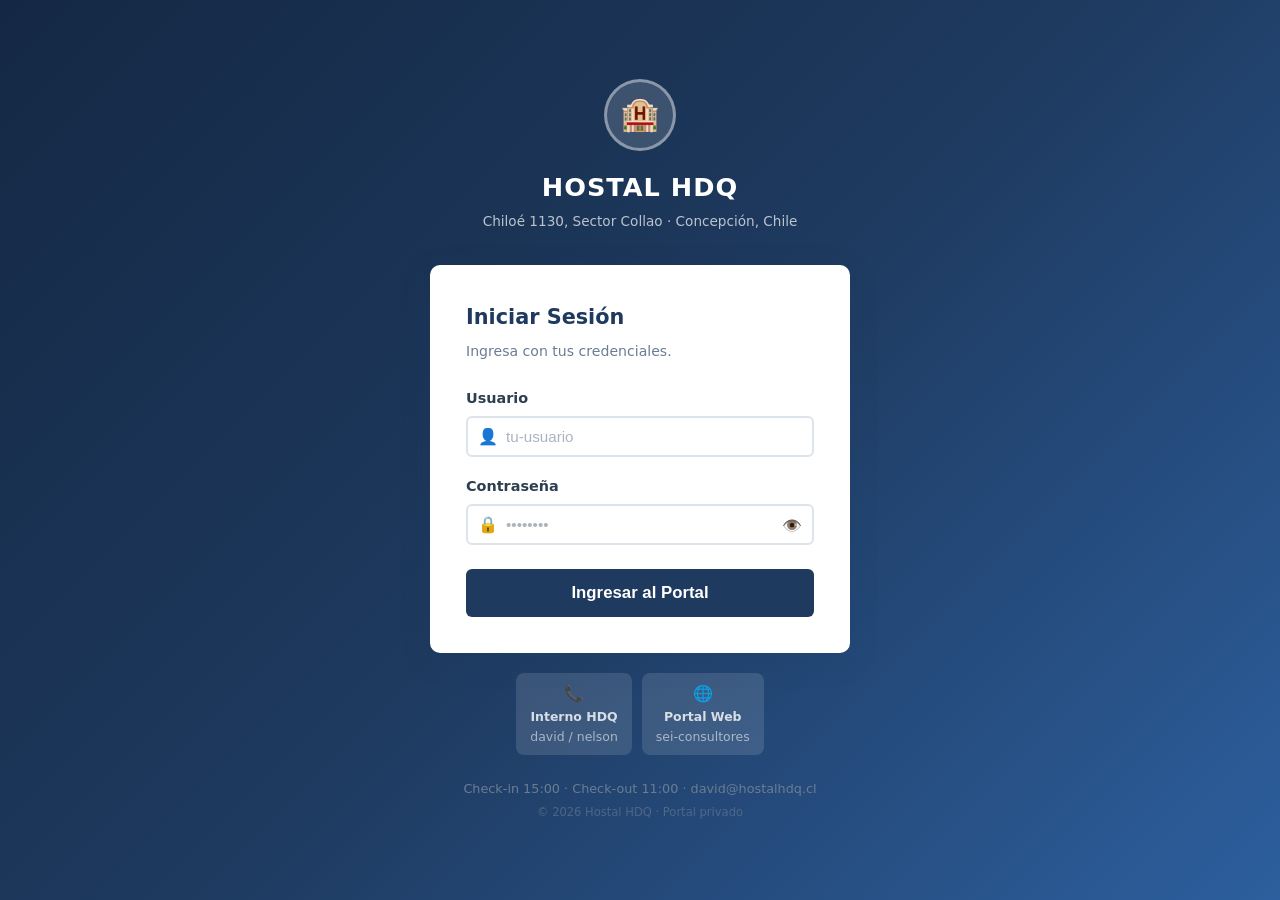
==== index.html @ ccdbffbd "Initial commit" ====
<!DOCTYPE html>
<html lang="es">
<head>
  <meta charset="UTF-8" />
  <meta name="viewport" content="width=device-width, initial-scale=1.0" />
  <title>Portal Corporativo — Hostal HDQ</title>
  <link rel="stylesheet" href="css/style.css" />
  <link rel="icon" type="image/svg+xml" href="data:image/svg+xml,<svg xmlns='http://www.w3.org/2000/svg' viewBox='0 0 100 100'><text y='.9em' font-size='90'>🏨</text></svg>" />
  <!-- Verificación temprana: sin parpadeo -->
  <script src="js/auth.js"></script>
  <script>AUTH.redirectIfLoggedIn();</script>
</head>
<body class="login-page">

<div class="login-container">

  <div class="login-brand">
    <div class="logo-circle">🏨</div>
    <h1>HOSTAL HDQ</h1>
    <p class="subtitle">Chiloé 1130, Sector Collao · Concepción, Chile</p>
  </div>

  <div class="login-card">
    <h2>Iniciar Sesión</h2>
    <p class="welcome-text">Ingresa con tus credenciales.</p>

    <div id="login-alert"></div>

    <form id="login-form" novalidate>
      <div class="form-group">
        <label for="username">Usuario</label>
        <div class="input-icon-wrap">
          <span class="icon">👤</span>
          <input type="text" id="username" class="form-control"
                 placeholder="tu-usuario" autocomplete="username" spellcheck="false" />
        </div>
        <span class="form-error" id="username-error">Ingresa tu usuario.</span>
      </div>

      <div class="form-group">
        <label for="password">Contraseña</label>
        <div class="input-icon-wrap">
          <span class="icon">🔒</span>
          <input type="password" id="password" class="form-control"
                 placeholder="••••••••" autocomplete="current-password" />
          <button type="button" class="toggle-password" id="toggle-pass">👁️</button>
        </div>
        <span class="form-error" id="password-error">Ingresa tu contraseña.</span>
      </div>

      <div style="margin-top:24px;">
        <button type="submit" class="btn btn-primary btn-lg" id="btn-login">
          Ingresar al Portal
        </button>
      </div>
    </form>
  </div>

  <!-- Indicadores de entorno -->
  <div style="display:flex;gap:10px;justify-content:center;margin-top:20px;flex-wrap:wrap;">
    <div style="background:rgba(255,255,255,0.12);border-radius:8px;padding:8px 14px;
                color:rgba(255,255,255,0.8);font-size:0.78rem;text-align:center;">
      <div style="font-size:1rem;">📞</div>
      <div style="font-weight:700;">Interno HDQ</div>
      <div style="opacity:0.7;">david / nelson</div>
    </div>
    <div style="background:rgba(255,255,255,0.12);border-radius:8px;padding:8px 14px;
                color:rgba(255,255,255,0.8);font-size:0.78rem;text-align:center;">
      <div style="font-size:1rem;">🌐</div>
      <div style="font-weight:700;">Portal Web</div>
      <div style="opacity:0.7;">sei-consultores</div>
    </div>
  </div>

  <div class="login-footer">
    <p>Check-in 15:00 · Check-out 11:00 · david@hostalhdq.cl</p>
    <p style="margin-top:4px;font-size:0.72rem;opacity:0.6;">
      © 2026 Hostal HDQ · Portal privado
    </p>
  </div>
</div>

<script>
  /* auth.js ya cargó en el <head>, no hay que repetirlo */

  /* Toggle password */
  document.getElementById('toggle-pass').addEventListener('click', function () {
    const inp = document.getElementById('password');
    inp.type = inp.type === 'password' ? 'text' : 'password';
    this.textContent = inp.type === 'password' ? '👁️' : '🙈';
  });

  /* Submit */
  document.getElementById('login-form').addEventListener('submit', function (e) {
    e.preventDefault();
    clearAlert('login-alert');

    const username = document.getElementById('username').value.trim();
    const password = document.getElementById('password').value;
    let valid = true;

    if (!username) {
      document.getElementById('username').classList.add('error');
      document.getElementById('username-error').classList.add('show');
      valid = false;
    } else {
      document.getElementById('username').classList.remove('error');
      document.getElementById('username-error').classList.remove('show');
    }
    if (!password) {
      document.getElementById('password').classList.add('error');
      document.getElementById('password-error').classList.add('show');
      valid = false;
    } else {
      document.getElementById('password').classList.remove('error');
      document.getElementById('password-error').classList.remove('show');
    }
    if (!valid) return;

    const btn = document.getElementById('btn-login');
    btn.disabled = true;
    btn.innerHTML = '<span class="spinner"></span> Verificando...';

    setTimeout(() => {
      const result = AUTH.login(username, password);
      if (result.success) {
        btn.innerHTML = '✅ Acceso concedido...';
        setTimeout(() => { window.location.href = 'dashboard.html'; }, 400);
      } else {
        showAlert('login-alert', 'error', result.error || 'Credenciales incorrectas.');
        btn.disabled = false;
        btn.innerHTML = 'Ingresar al Portal';
        document.getElementById('password').value = '';
        document.getElementById('password').focus();
      }
    }, 500);
  });
</script>
</body>
</html>
---- css/style.css ----
/* ================================================
   HOSTAL HDQ - PORTAL CORPORATIVO SEI
   Estilos principales
   ================================================ */

:root {
  --primary:       #1e3a5f;
  --primary-light: #2d5f9e;
  --primary-dark:  #142844;
  --accent:        #3d7ab5;
  --accent-light:  #e8f1fb;
  --success:       #27ae60;
  --warning:       #f39c12;
  --danger:        #e74c3c;
  --bg:            #f0f4f8;
  --card-bg:       #ffffff;
  --text:          #2c3e50;
  --text-muted:    #6b7c93;
  --border:        #dce3ec;
  --shadow:        0 2px 12px rgba(30, 58, 95, 0.10);
  --shadow-lg:     0 8px 30px rgba(30, 58, 95, 0.15);
  --radius:        10px;
  --radius-sm:     6px;
  --transition:    0.2s ease;
}

/* ---------- Reset ---------- */
*, *::before, *::after { box-sizing: border-box; margin: 0; padding: 0; }
html { font-size: 16px; scroll-behavior: smooth; }
body {
  font-family: 'Segoe UI', system-ui, -apple-system, sans-serif;
  background: var(--bg);
  color: var(--text);
  line-height: 1.6;
  min-height: 100vh;
}
a { color: var(--accent); text-decoration: none; }
a:hover { text-decoration: underline; }
img { max-width: 100%; display: block; }
ul { list-style: none; }

/* ---------- Typography ---------- */
h1 { font-size: 1.8rem; font-weight: 700; }
h2 { font-size: 1.4rem; font-weight: 600; }
h3 { font-size: 1.1rem; font-weight: 600; }
p  { color: var(--text-muted); }

/* ---------- Buttons ---------- */
.btn {
  display: inline-flex;
  align-items: center;
  gap: 8px;
  padding: 10px 22px;
  border: none;
  border-radius: var(--radius-sm);
  font-size: 0.95rem;
  font-weight: 600;
  cursor: pointer;
  transition: all var(--transition);
  text-decoration: none;
}
.btn-primary {
  background: var(--primary);
  color: #fff;
}
.btn-primary:hover {
  background: var(--primary-light);
  color: #fff;
  text-decoration: none;
  transform: translateY(-1px);
  box-shadow: 0 4px 12px rgba(30,58,95,0.3);
}
.btn-accent {
  background: var(--accent);
  color: #fff;
}
.btn-accent:hover {
  background: var(--primary-light);
  color: #fff;
  text-decoration: none;
  transform: translateY(-1px);
}
.btn-outline {
  background: transparent;
  color: var(--primary);
  border: 2px solid var(--primary);
}
.btn-outline:hover {
  background: var(--primary);
  color: #fff;
  text-decoration: none;
}
.btn-danger {
  background: var(--danger);
  color: #fff;
}
.btn-danger:hover { background: #c0392b; color: #fff; text-decoration: none; }
.btn-sm { padding: 6px 14px; font-size: 0.85rem; }
.btn-lg { padding: 14px 32px; font-size: 1.05rem; width: 100%; justify-content: center; }
.btn:disabled { opacity: 0.6; cursor: not-allowed; transform: none !important; }

/* ---------- Cards ---------- */
.card {
  background: var(--card-bg);
  border-radius: var(--radius);
  box-shadow: var(--shadow);
  padding: 24px;
}
.card-header {
  border-bottom: 2px solid var(--accent-light);
  padding-bottom: 16px;
  margin-bottom: 20px;
}
.card-header h2 { color: var(--primary); }

/* ---------- Forms ---------- */
.form-group {
  margin-bottom: 18px;
}
.form-group label {
  display: block;
  font-weight: 600;
  font-size: 0.9rem;
  color: var(--text);
  margin-bottom: 6px;
}
.form-group label .required { color: var(--danger); margin-left: 3px; }
.form-control {
  width: 100%;
  padding: 10px 14px;
  border: 2px solid var(--border);
  border-radius: var(--radius-sm);
  font-size: 0.95rem;
  color: var(--text);
  background: #fff;
  transition: border-color var(--transition), box-shadow var(--transition);
  appearance: none;
}
.form-control:focus {
  outline: none;
  border-color: var(--accent);
  box-shadow: 0 0 0 3px rgba(61,122,181,0.15);
}
.form-control::placeholder { color: #aab4c0; }
.form-control.error { border-color: var(--danger); }
.form-hint {
  font-size: 0.8rem;
  color: var(--text-muted);
  margin-top: 4px;
}
.form-error {
  font-size: 0.82rem;
  color: var(--danger);
  margin-top: 4px;
  display: none;
}
.form-error.show { display: block; }
.form-row {
  display: grid;
  grid-template-columns: 1fr 1fr;
  gap: 16px;
}
textarea.form-control { resize: vertical; min-height: 90px; }
select.form-control { background-image: url("data:image/svg+xml,%3Csvg xmlns='http://www.w3.org/2000/svg' width='12' height='8' viewBox='0 0 12 8'%3E%3Cpath fill='%236b7c93' d='M0 0l6 8 6-8z'/%3E%3C/svg%3E"); background-repeat: no-repeat; background-position: right 12px center; padding-right: 36px; }

/* ---------- Alerts ---------- */
.alert {
  padding: 12px 18px;
  border-radius: var(--radius-sm);
  font-size: 0.92rem;
  display: flex;
  align-items: flex-start;
  gap: 10px;
  margin-bottom: 16px;
}
.alert-success { background: #eafaf1; border-left: 4px solid var(--success); color: #1e8449; }
.alert-error   { background: #fdedec; border-left: 4px solid var(--danger);  color: #c0392b; }
.alert-warning { background: #fef9e7; border-left: 4px solid var(--warning); color: #9a7d0a; }
.alert-info    { background: var(--accent-light); border-left: 4px solid var(--accent); color: var(--primary); }

/* ---------- Tables ---------- */
.table-wrapper {
  overflow-x: auto;
  border-radius: var(--radius-sm);
  border: 1px solid var(--border);
}
table {
  width: 100%;
  border-collapse: collapse;
  font-size: 0.9rem;
}
thead {
  background: var(--primary);
  color: #fff;
}
thead th {
  padding: 12px 16px;
  text-align: left;
  font-weight: 600;
  white-space: nowrap;
}
tbody tr:nth-child(even) { background: var(--accent-light); }
tbody tr:hover { background: #deeaf8; }
tbody td { padding: 11px 16px; border-bottom: 1px solid var(--border); vertical-align: middle; }
tbody tr:last-child td { border-bottom: none; }
.no-data {
  text-align: center;
  padding: 40px;
  color: var(--text-muted);
}

/* ---------- Badge / Status ---------- */
.badge {
  display: inline-block;
  padding: 3px 10px;
  border-radius: 20px;
  font-size: 0.78rem;
  font-weight: 700;
  text-transform: uppercase;
  letter-spacing: 0.5px;
}
.badge-pending  { background: #fef9e7; color: #9a7d0a; border: 1px solid #f39c12; }
.badge-confirmed{ background: #eafaf1; color: #1e8449; border: 1px solid #27ae60; }
.badge-cancelled{ background: #fdedec; color: #c0392b; border: 1px solid #e74c3c; }

/* ---------- Stats Cards ---------- */
.stats-grid {
  display: grid;
  grid-template-columns: repeat(auto-fit, minmax(180px, 1fr));
  gap: 16px;
  margin-bottom: 24px;
}
.stat-card {
  background: var(--card-bg);
  border-radius: var(--radius);
  padding: 20px;
  box-shadow: var(--shadow);
  display: flex;
  align-items: center;
  gap: 16px;
  border-left: 4px solid var(--accent);
}
.stat-icon {
  width: 48px;
  height: 48px;
  background: var(--accent-light);
  border-radius: 50%;
  display: flex;
  align-items: center;
  justify-content: center;
  font-size: 1.4rem;
  flex-shrink: 0;
}
.stat-info .value {
  font-size: 1.6rem;
  font-weight: 700;
  color: var(--primary);
  line-height: 1;
}
.stat-info .label {
  font-size: 0.8rem;
  color: var(--text-muted);
  margin-top: 4px;
}

/* ================================================
   LOGIN PAGE
   ================================================ */
.login-page {
  min-height: 100vh;
  background: linear-gradient(135deg, var(--primary-dark) 0%, var(--primary) 50%, var(--primary-light) 100%);
  display: flex;
  align-items: center;
  justify-content: center;
  padding: 20px;
}
.login-container {
  width: 100%;
  max-width: 420px;
}
.login-brand {
  text-align: center;
  margin-bottom: 32px;
}
.login-brand .logo-circle {
  width: 72px;
  height: 72px;
  background: rgba(255,255,255,0.15);
  border: 3px solid rgba(255,255,255,0.4);
  border-radius: 50%;
  display: flex;
  align-items: center;
  justify-content: center;
  font-size: 2rem;
  margin: 0 auto 16px;
  backdrop-filter: blur(4px);
}
.login-brand h1 {
  color: #fff;
  font-size: 1.6rem;
  letter-spacing: 1px;
}
.login-brand .subtitle {
  color: rgba(255,255,255,0.7);
  font-size: 0.85rem;
  margin-top: 4px;
}
.login-card {
  background: #fff;
  border-radius: var(--radius);
  padding: 36px;
  box-shadow: var(--shadow-lg);
}
.login-card h2 {
  color: var(--primary);
  margin-bottom: 6px;
  font-size: 1.3rem;
}
.login-card .welcome-text {
  color: var(--text-muted);
  font-size: 0.88rem;
  margin-bottom: 24px;
}
.login-footer {
  text-align: center;
  margin-top: 24px;
  color: rgba(255,255,255,0.6);
  font-size: 0.8rem;
}
.input-icon-wrap {
  position: relative;
}
.input-icon-wrap .icon {
  position: absolute;
  left: 12px;
  top: 50%;
  transform: translateY(-50%);
  font-size: 1rem;
  pointer-events: none;
}
.input-icon-wrap .form-control { padding-left: 38px; }
.toggle-password {
  position: absolute;
  right: 12px;
  top: 50%;
  transform: translateY(-50%);
  background: none;
  border: none;
  cursor: pointer;
  font-size: 1rem;
  color: var(--text-muted);
}
.login-divider {
  text-align: center;
  margin: 20px 0;
  color: var(--text-muted);
  font-size: 0.82rem;
  position: relative;
}
.login-divider::before {
  content: '';
  position: absolute;
  top: 50%;
  left: 0;
  right: 0;
  height: 1px;
  background: var(--border);
  transform: translateY(-50%);
}
.login-divider span {
  background: #fff;
  padding: 0 10px;
  position: relative;
}

/* ================================================
   LAYOUT (Dashboard / Reservar / Admin)
   ================================================ */
.layout { display: flex; min-height: 100vh; }

/* Sidebar */
.sidebar {
  width: 240px;
  background: var(--primary);
  display: flex;
  flex-direction: column;
  flex-shrink: 0;
  position: fixed;
  top: 0;
  left: 0;
  height: 100vh;
  z-index: 100;
  transition: transform var(--transition);
}
.sidebar-brand {
  padding: 24px 20px;
  border-bottom: 1px solid rgba(255,255,255,0.1);
}
.sidebar-brand .logo {
  font-size: 1.3rem;
  font-weight: 800;
  color: #fff;
  letter-spacing: 1px;
}
.sidebar-brand .client-name {
  font-size: 0.72rem;
  color: rgba(255,255,255,0.6);
  text-transform: uppercase;
  letter-spacing: 0.5px;
  margin-top: 4px;
  line-height: 1.3;
}
.sidebar-nav { flex: 1; padding: 16px 0; overflow-y: auto; }
.nav-section {
  padding: 8px 16px 4px;
  font-size: 0.7rem;
  text-transform: uppercase;
  letter-spacing: 1px;
  color: rgba(255,255,255,0.4);
  font-weight: 700;
}
.nav-item {
  display: flex;
  align-items: center;
  gap: 12px;
  padding: 11px 20px;
  color: rgba(255,255,255,0.75);
  text-decoration: none;
  font-size: 0.92rem;
  transition: all var(--transition);
  border-left: 3px solid transparent;
}
.nav-item:hover {
  background: rgba(255,255,255,0.1);
  color: #fff;
  text-decoration: none;
}
.nav-item.active {
  background: rgba(255,255,255,0.15);
  color: #fff;
  border-left-color: #fff;
  font-weight: 600;
}
.nav-item .nav-icon { width: 20px; text-align: center; font-size: 1.05rem; }
.sidebar-footer {
  padding: 16px;
  border-top: 1px solid rgba(255,255,255,0.1);
}
.user-info {
  display: flex;
  align-items: center;
  gap: 10px;
  padding: 10px 12px;
  background: rgba(255,255,255,0.1);
  border-radius: var(--radius-sm);
  margin-bottom: 10px;
}
.user-avatar {
  width: 34px;
  height: 34px;
  background: var(--accent);
  border-radius: 50%;
  display: flex;
  align-items: center;
  justify-content: center;
  font-size: 1rem;
  flex-shrink: 0;
}
.user-details .name { font-size: 0.8rem; color: #fff; font-weight: 600; line-height: 1.2; }
.user-details .role { font-size: 0.7rem; color: rgba(255,255,255,0.5); }
.btn-logout {
  width: 100%;
  background: rgba(231,76,60,0.2);
  color: #ff9b8e;
  border: 1px solid rgba(231,76,60,0.3);
  border-radius: var(--radius-sm);
  padding: 8px;
  cursor: pointer;
  font-size: 0.85rem;
  font-weight: 600;
  display: flex;
  align-items: center;
  justify-content: center;
  gap: 6px;
  transition: all var(--transition);
}
.btn-logout:hover { background: rgba(231,76,60,0.4); color: #fff; }

/* Main content */
.main-content {
  margin-left: 240px;
  flex: 1;
  display: flex;
  flex-direction: column;
  min-height: 100vh;
}
.topbar {
  background: #fff;
  border-bottom: 1px solid var(--border);
  padding: 14px 28px;
  display: flex;
  align-items: center;
  justify-content: space-between;
  position: sticky;
  top: 0;
  z-index: 50;
  box-shadow: 0 1px 6px rgba(30,58,95,0.07);
}
.topbar-title { font-size: 1.05rem; font-weight: 700; color: var(--primary); }
.topbar-right { display: flex; align-items: center; gap: 12px; }
.topbar-date { font-size: 0.82rem; color: var(--text-muted); }
.menu-toggle {
  display: none;
  background: none;
  border: none;
  font-size: 1.4rem;
  cursor: pointer;
  color: var(--primary);
}
.page-content { padding: 28px; flex: 1; }

/* Page header */
.page-header {
  display: flex;
  align-items: center;
  justify-content: space-between;
  margin-bottom: 24px;
  flex-wrap: wrap;
  gap: 12px;
}
.page-header h1 { color: var(--primary); font-size: 1.5rem; }
.page-header p { margin-top: 2px; font-size: 0.88rem; }

/* ================================================
   RESERVAR PAGE — Grid de habitaciones
   ================================================ */
.reserva-form { max-width: 860px; }

/* Pisos */
.floor-section { margin-bottom: 20px; }
.floor-label {
  font-size: 0.8rem;
  font-weight: 700;
  text-transform: uppercase;
  letter-spacing: 1px;
  color: var(--text-muted);
  margin-bottom: 10px;
  padding-bottom: 6px;
  border-bottom: 1px solid var(--border);
}

/* Grid de tarjetas de habitación */
.room-grid {
  display: grid;
  grid-template-columns: repeat(auto-fill, minmax(120px, 1fr));
  gap: 10px;
}
.room-card {
  border: 2px solid var(--border);
  border-radius: var(--radius);
  padding: 14px 10px 10px;
  text-align: center;
  cursor: pointer;
  transition: all var(--transition);
  background: #fff;
  position: relative;
  user-select: none;
}
.room-card:hover {
  border-color: var(--accent);
  background: var(--accent-light);
  transform: translateY(-2px);
  box-shadow: 0 4px 12px rgba(61,122,181,0.15);
}
.room-card.selected {
  border-color: var(--primary);
  background: var(--accent-light);
  box-shadow: 0 0 0 3px rgba(30,58,95,0.12);
}
.room-card-num {
  font-size: 1.4rem;
  font-weight: 800;
  color: var(--primary);
  line-height: 1;
}
.room-card.selected .room-card-num { color: var(--primary-dark); }
.room-card-ico  { font-size: 1rem; margin: 4px 0; }
.room-card-tipo { font-size: 0.72rem; color: var(--text-muted); font-weight: 600; line-height: 1.2; margin-bottom: 4px; }
.room-card-price{ font-size: 0.78rem; font-weight: 700; color: var(--text); }
.room-card-price span { font-size: 0.65rem; color: var(--text-muted); font-weight: 400; }
.room-card-check {
  position: absolute;
  top: 4px;
  right: 6px;
  font-size: 0.85rem;
  line-height: 1;
}

/* ── Estados de ocupación ── */
.room-card.occupied {
  cursor: not-allowed;
  opacity: 0.82;
  background: #f5f6f7;
  border-color: #d1d5db;
  transform: none !important;
  box-shadow: none !important;
}
.room-card.occupied:hover {
  border-color: #d1d5db;
  background: #f5f6f7;
}
.room-card.occ-pending {
  border-color: #f59e0b;
  background: #fffbeb;
}
.room-card.occ-pending:hover {
  border-color: #f59e0b;
  background: #fffbeb;
}
.room-card.occ-confirmed {
  border-color: #ef4444;
  background: #fef2f2;
}
.room-card.occ-confirmed:hover {
  border-color: #ef4444;
  background: #fef2f2;
}
.room-status-badge {
  display: inline-block;
  font-size: 0.62rem;
  font-weight: 700;
  padding: 2px 7px;
  border-radius: 10px;
  margin-top: 5px;
  text-transform: uppercase;
  letter-spacing: 0.3px;
}
.badge-occ-pending   { background: #fef3c7; color: #92400e; border: 1px solid #f59e0b; }
.badge-occ-confirmed { background: #fee2e2; color: #991b1b; border: 1px solid #ef4444; }
.badge-available     { background: #dcfce7; color: #166534; border: 1px solid #4ade80; }

/* ── Leyenda de disponibilidad ── */
.disponibilidad-legend {
  display: flex;
  gap: 14px;
  flex-wrap: wrap;
  align-items: center;
  font-size: 0.8rem;
  color: var(--text-muted);
  margin-bottom: 14px;
  padding: 8px 12px;
  background: #f8f9fa;
  border-radius: var(--radius-sm);
  border: 1px solid var(--border);
}
.legend-item {
  display: flex;
  align-items: center;
  gap: 5px;
}
.legend-dot {
  width: 12px;
  height: 12px;
  border-radius: 3px;
  border: 2px solid;
  flex-shrink: 0;
}
.ld-available  { background: #fff;    border-color: var(--border); }
.ld-selected   { background: #e8f1fb; border-color: var(--primary); }
.ld-pending    { background: #fffbeb; border-color: #f59e0b; }
.ld-confirmed  { background: #fef2f2; border-color: #ef4444; }

/* ── Aviso de habitación no disponible ── */
.occ-tooltip {
  position: fixed;
  background: #1f2937;
  color: #fff;
  font-size: 0.82rem;
  padding: 6px 12px;
  border-radius: 6px;
  pointer-events: none;
  z-index: 9999;
  white-space: nowrap;
  opacity: 0;
  transition: opacity 0.15s;
}
.occ-tooltip.show { opacity: 1; }

/* ── Panel de disponibilidad ── */
.disponibilidad-resumen {
  display: flex;
  gap: 12px;
  flex-wrap: wrap;
  margin-bottom: 12px;
}
.disp-chip {
  padding: 5px 12px;
  border-radius: 20px;
  font-size: 0.82rem;
  font-weight: 700;
  border: 1px solid;
}
.disp-chip-libre    { background: #dcfce7; color: #166534; border-color: #4ade80; }
.disp-chip-pending  { background: #fef3c7; color: #92400e; border-color: #f59e0b; }
.disp-chip-occupied { background: #fee2e2; color: #991b1b; border-color: #ef4444; }

/* Lista de seleccionadas */
.selected-rooms-panel {
  background: var(--accent-light);
  border: 1px solid var(--border);
  border-radius: var(--radius-sm);
  padding: 12px 14px;
  min-height: 60px;
  margin-top: 14px;
}
.selected-rooms-panel h4 {
  font-size: 0.82rem;
  color: var(--text-muted);
  text-transform: uppercase;
  letter-spacing: 0.5px;
  margin-bottom: 10px;
}
.no-selection-hint { color: var(--text-muted); font-size: 0.85rem; text-align: center; padding: 8px 0; }
.selected-room-row {
  display: grid;
  grid-template-columns: 1fr auto auto;
  align-items: center;
  gap: 10px;
  padding: 7px 0;
  border-bottom: 1px solid var(--border);
  font-size: 0.88rem;
}
.selected-room-row:last-child { border-bottom: none; }
.btn-remove-sel {
  background: none;
  border: none;
  color: var(--danger);
  cursor: pointer;
  font-size: 0.85rem;
  padding: 2px 6px;
  border-radius: 4px;
  transition: background var(--transition);
}
.btn-remove-sel:hover { background: #fdedec; }

/* Descuentos y desayunos */
.extras-grid {
  display: grid;
  grid-template-columns: 1fr 1fr;
  gap: 16px;
}
.descuento-row {
  display: grid;
  grid-template-columns: 140px 1fr;
  gap: 10px;
}

/* Desglose del total */
.total-box {
  background: linear-gradient(135deg, var(--primary) 0%, var(--primary-light) 100%);
  color: #fff;
  border-radius: var(--radius);
  padding: 20px 24px;
  margin: 20px 0;
}
.total-lines { margin-bottom: 14px; }
.total-line {
  display: flex;
  justify-content: space-between;
  font-size: 0.88rem;
  padding: 3px 0;
  opacity: 0.85;
}
.total-line.descuento { color: #f9ca82; }
.total-divider { border: none; border-top: 1px solid rgba(255,255,255,0.25); margin: 10px 0; }
.total-final {
  display: flex;
  align-items: flex-end;
  justify-content: space-between;
  flex-wrap: wrap;
  gap: 8px;
}
.total-amount { font-size: 2.2rem; font-weight: 800; line-height: 1; }
.total-label  { font-size: 0.75rem; opacity: 0.7; margin-top: 2px; }
.total-noches { font-size: 0.88rem; opacity: 0.75; }

.total-box {
  background: linear-gradient(135deg, var(--primary) 0%, var(--primary-light) 100%);
  color: #fff;
  border-radius: var(--radius);
  padding: 20px 24px;
  margin: 20px 0;
  display: flex;
  align-items: center;
  justify-content: space-between;
  flex-wrap: wrap;
  gap: 12px;
}
.total-box .total-detail { font-size: 0.88rem; opacity: 0.8; margin-top: 2px; }
.total-box .total-amount { font-size: 2rem; font-weight: 800; text-align: right; }
.total-box .total-label  { font-size: 0.75rem; opacity: 0.7; text-align: right; }

/* Success modal */
.modal-overlay {
  position: fixed;
  inset: 0;
  background: rgba(20,40,68,0.6);
  display: flex;
  align-items: center;
  justify-content: center;
  z-index: 999;
  backdrop-filter: blur(3px);
  opacity: 0;
  pointer-events: none;
  transition: opacity var(--transition);
}
.modal-overlay.show { opacity: 1; pointer-events: all; }
.modal {
  background: #fff;
  border-radius: var(--radius);
  padding: 40px;
  max-width: 460px;
  width: 90%;
  text-align: center;
  box-shadow: var(--shadow-lg);
  transform: translateY(20px);
  transition: transform var(--transition);
}
.modal-overlay.show .modal { transform: translateY(0); }
.modal-icon { font-size: 3rem; margin-bottom: 16px; }
.modal h2 { color: var(--success); margin-bottom: 10px; }
.modal p { margin-bottom: 8px; }
.modal .reserva-id { font-weight: 700; color: var(--primary); font-size: 1.1rem; }

/* ================================================
   ADMIN PAGE
   ================================================ */
.admin-login-card {
  max-width: 400px;
  margin: 60px auto;
}
.filter-bar {
  display: flex;
  gap: 12px;
  flex-wrap: wrap;
  margin-bottom: 16px;
}
.filter-bar .form-control { max-width: 220px; padding: 8px 12px; }

/* ================================================
   RESPONSIVE
   ================================================ */
@media (max-width: 768px) {
  .sidebar {
    transform: translateX(-100%);
  }
  .sidebar.open {
    transform: translateX(0);
  }
  .main-content { margin-left: 0; }
  .menu-toggle { display: block; }
  .page-content { padding: 16px; }
  .form-row { grid-template-columns: 1fr; }
  .page-header { flex-direction: column; align-items: flex-start; }
  .topbar { padding: 12px 16px; }
  .stats-grid { grid-template-columns: 1fr 1fr; }
  .room-row { grid-template-columns: auto 1fr auto; }
  .total-box { flex-direction: column; text-align: center; }
  .total-box .total-amount { font-size: 1.6rem; }
}
@media (max-width: 480px) {
  .login-card { padding: 24px; }
  .stats-grid { grid-template-columns: 1fr; }
}

/* ---------- Sidebar overlay (mobile) ---------- */
.sidebar-overlay {
  display: none;
  position: fixed;
  inset: 0;
  background: rgba(0,0,0,0.4);
  z-index: 90;
}
.sidebar-overlay.show { display: block; }

/* ================================================
   INFORME INE — estilos de impresión
   ================================================ */
.informe-header {
  border-bottom: 3px solid var(--primary);
  padding-bottom: 16px;
  margin-bottom: 24px;
}
.informe-logo-row {
  display: flex;
  align-items: center;
  justify-content: space-between;
  flex-wrap: wrap;
  gap: 12px;
}
.informe-logo {
  font-size: 1.1rem;
  font-weight: 800;
  color: var(--primary);
  letter-spacing: 1px;
}
.informe-subtitulo {
  font-size: 0.82rem;
  color: var(--text-muted);
  margin-top: 2px;
}
.informe-periodo {
  background: var(--primary);
  color: #fff;
  padding: 6px 18px;
  border-radius: 20px;
  font-size: 0.88rem;
  font-weight: 700;
}
.informe-cuadro {
  margin-bottom: 24px;
}
.informe-cuadro h3 {
  font-size: 0.78rem;
  text-transform: uppercase;
  letter-spacing: 1px;
  color: var(--text-muted);
  font-weight: 700;
  margin-bottom: 10px;
  padding-bottom: 6px;
  border-bottom: 1px solid var(--border);
}
.informe-kpi-grid {
  display: grid;
  grid-template-columns: repeat(auto-fit, minmax(160px, 1fr));
  gap: 12px;
  margin-bottom: 20px;
}
.informe-kpi {
  background: var(--accent-light);
  border-radius: var(--radius-sm);
  padding: 14px 16px;
  border-left: 4px solid var(--accent);
}
.informe-kpi .kpi-val {
  font-size: 1.8rem;
  font-weight: 800;
  color: var(--primary);
  line-height: 1;
}
.informe-kpi .kpi-lbl {
  font-size: 0.78rem;
  color: var(--text-muted);
  margin-top: 4px;
}
.informe-nota {
  font-size: 0.78rem;
  color: var(--text-muted);
  margin-top: 8px;
  font-style: italic;
}
.firma-row {
  display: grid;
  grid-template-columns: 1fr 1fr 1fr;
  gap: 24px;
  margin-top: 40px;
}
.firma-box {
  border-top: 1px solid var(--text);
  padding-top: 8px;
  font-size: 0.8rem;
  color: var(--text-muted);
  text-align: center;
}

@media print {
  /* Ocultar todo excepto el informe */
  .sidebar, .topbar, .page-header .btn,
  #btn-imprimir, #selector-mes, #informe-acciones,
  .sidebar-overlay { display: none !important; }
  .main-content { margin-left: 0 !important; }
  .page-content  { padding: 0 !important; }
  #view-ine      { display: block !important; }
  body, html     { visibility: visible !important; }
  .card          { box-shadow: none !important; border: 1px solid #ddd; }
  .informe-kpi   { border: 1px solid #ddd; background: #f9f9f9; }
  a              { color: inherit !important; text-decoration: none; }
  @page { margin: 15mm; }
}

/* ---------- Spinner ---------- */
.spinner {
  display: inline-block;
  width: 16px;
  height: 16px;
  border: 2px solid rgba(255,255,255,0.4);
  border-top-color: #fff;
  border-radius: 50%;
  animation: spin 0.7s linear infinite;
}
@keyframes spin { to { transform: rotate(360deg); } }

/* ---------- Tooltips / Misc ---------- */
.text-muted  { color: var(--text-muted); }
.text-success{ color: var(--success); }
.text-danger { color: var(--danger); }
.text-primary{ color: var(--primary); }
.mt-0 { margin-top: 0; }
.mb-0 { margin-bottom: 0; }
.mt-4 { margin-top: 4px; }
.mb-16{ margin-bottom: 16px; }
.fw-bold{ font-weight: 700; }
.d-flex{ display: flex; }
.gap-8 { gap: 8px; }
.align-center{ align-items: center; }
.justify-between{ justify-content: space-between; }
.w-100{ width: 100%; }
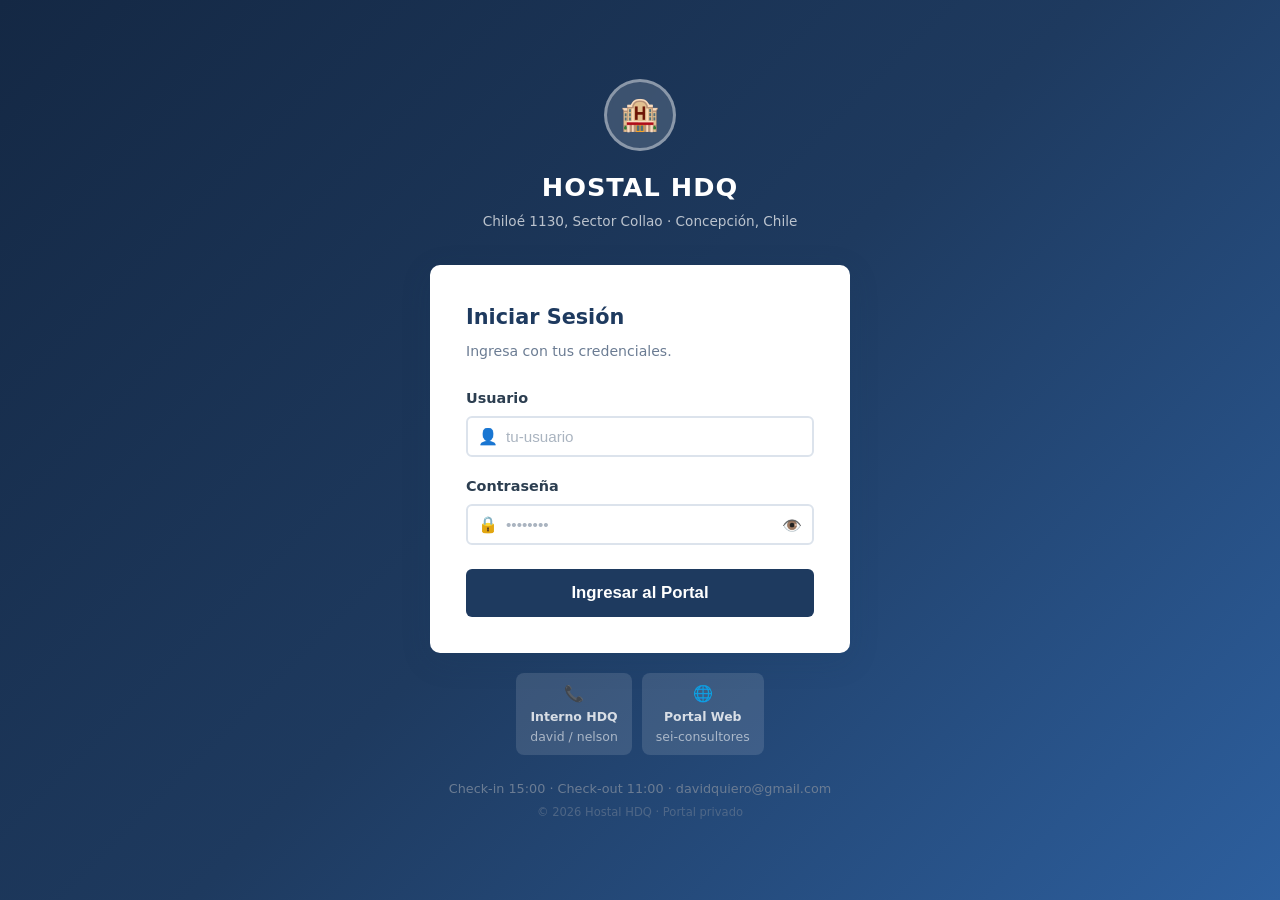
==== commit 3cefad63: "Cambiar email a davidquiero@gmail.com en todos los archivos Reemplaza david@hostalhdq.cl por davidqu" ====
--- a/index.html
+++ b/index.html
@@ -73,7 +73,7 @@
   </div>
 
   <div class="login-footer">
-    <p>Check-in 15:00 · Check-out 11:00 · david@hostalhdq.cl</p>
+    <p>Check-in 15:00 · Check-out 11:00 · davidquiero@gmail.com</p>
     <p style="margin-top:4px;font-size:0.72rem;opacity:0.6;">
       © 2026 Hostal HDQ · Portal privado
     </p>
--- a/css/style.css
+++ b/css/style.css
@@ -851,26 +851,84 @@
    RESPONSIVE
    ================================================ */
 @media (max-width: 768px) {
-  .sidebar {
-    transform: translateX(-100%);
-  }
-  .sidebar.open {
-    transform: translateX(0);
-  }
+  /* ── Sidebar ── */
+  .sidebar { transform: translateX(-100%); }
+  .sidebar.open { transform: translateX(0); }
   .main-content { margin-left: 0; }
   .menu-toggle { display: block; }
-  .page-content { padding: 16px; }
+
+  /* ── Topbar ── */
+  .topbar { padding: 10px 14px; }
+  .topbar-date { display: none; }           /* oculta la fecha — ahorra espacio */
+  .topbar-right { gap: 8px; }
+  .topbar-title { font-size: 0.95rem; }
+
+  /* ── Contenido ── */
+  .page-content { padding: 12px; }
+  .page-header { flex-direction: column; align-items: flex-start; }
+  .page-header h1 { font-size: 1.2rem; }
+  .page-header .btn { width: 100%; justify-content: center; }
+
+  /* ── Formularios ── */
   .form-row { grid-template-columns: 1fr; }
-  .page-header { flex-direction: column; align-items: flex-start; }
-  .topbar { padding: 12px 16px; }
-  .stats-grid { grid-template-columns: 1fr 1fr; }
+  .extras-grid { grid-template-columns: 1fr; }
+  .descuento-row { grid-template-columns: 1fr; }
+
+  /* ── Stats ── */
+  .stats-grid { grid-template-columns: 1fr 1fr; gap: 10px; }
+  .stat-card { padding: 14px 12px; gap: 10px; }
+  .stat-icon { width: 40px; height: 40px; font-size: 1.1rem; flex-shrink: 0; }
+  .stat-info .value { font-size: 1.3rem; }
+  .stat-info .label { font-size: 0.75rem; }
+
+  /* ── Tablas: scroll horizontal en vez de aplastarse ── */
+  .table-wrapper { overflow-x: auto; -webkit-overflow-scrolling: touch; }
+  .table-wrapper table { min-width: 580px; }
+  thead th { padding: 10px 12px; font-size: 0.82rem; }
+  tbody td { padding: 9px 12px; font-size: 0.85rem; }
+  /* Indicador visual de que la tabla tiene scroll */
+  .table-wrapper::after {
+    content: '← desliza →';
+    display: block;
+    text-align: center;
+    font-size: 0.72rem;
+    color: var(--text-muted);
+    padding: 4px 0;
+  }
+
+  /* ── Habitaciones ── */
+  .room-grid { grid-template-columns: repeat(auto-fill, minmax(95px, 1fr)); gap: 8px; }
+  .room-card { padding: 10px 6px 8px; }
+  .room-card-num { font-size: 1.2rem; }
   .room-row { grid-template-columns: auto 1fr auto; }
+
+  /* ── Total box ── */
   .total-box { flex-direction: column; text-align: center; }
   .total-box .total-amount { font-size: 1.6rem; }
-}
+
+  /* ── Botones ── */
+  .btn { min-height: 44px; }              /* mínimo Apple para touch */
+  .btn-sm { min-height: 36px; }
+
+  /* ── Filtros ── */
+  .filter-bar { flex-direction: column; gap: 8px; }
+  .filter-bar .form-control { max-width: 100%; }
+
+  /* ── Cards clientes ── */
+  .cli-grid { grid-template-columns: 1fr; }
+  .cli-form-grid { grid-template-columns: 1fr !important; }
+}
+
 @media (max-width: 480px) {
-  .login-card { padding: 24px; }
+  /* ── Pantallas muy pequeñas (iPhone SE, etc.) ── */
+  .login-card { padding: 24px 18px; }
   .stats-grid { grid-template-columns: 1fr; }
+  .stat-card { flex-direction: row; }
+  .topbar-right .btn { padding: 6px 10px; font-size: 0.8rem; }
+  .room-grid { grid-template-columns: repeat(auto-fill, minmax(82px, 1fr)); }
+  .page-content { padding: 10px; }
+  h1 { font-size: 1.1rem; }
+  h2 { font-size: 1rem; }
 }
 
 /* ---------- Sidebar overlay (mobile) ---------- */
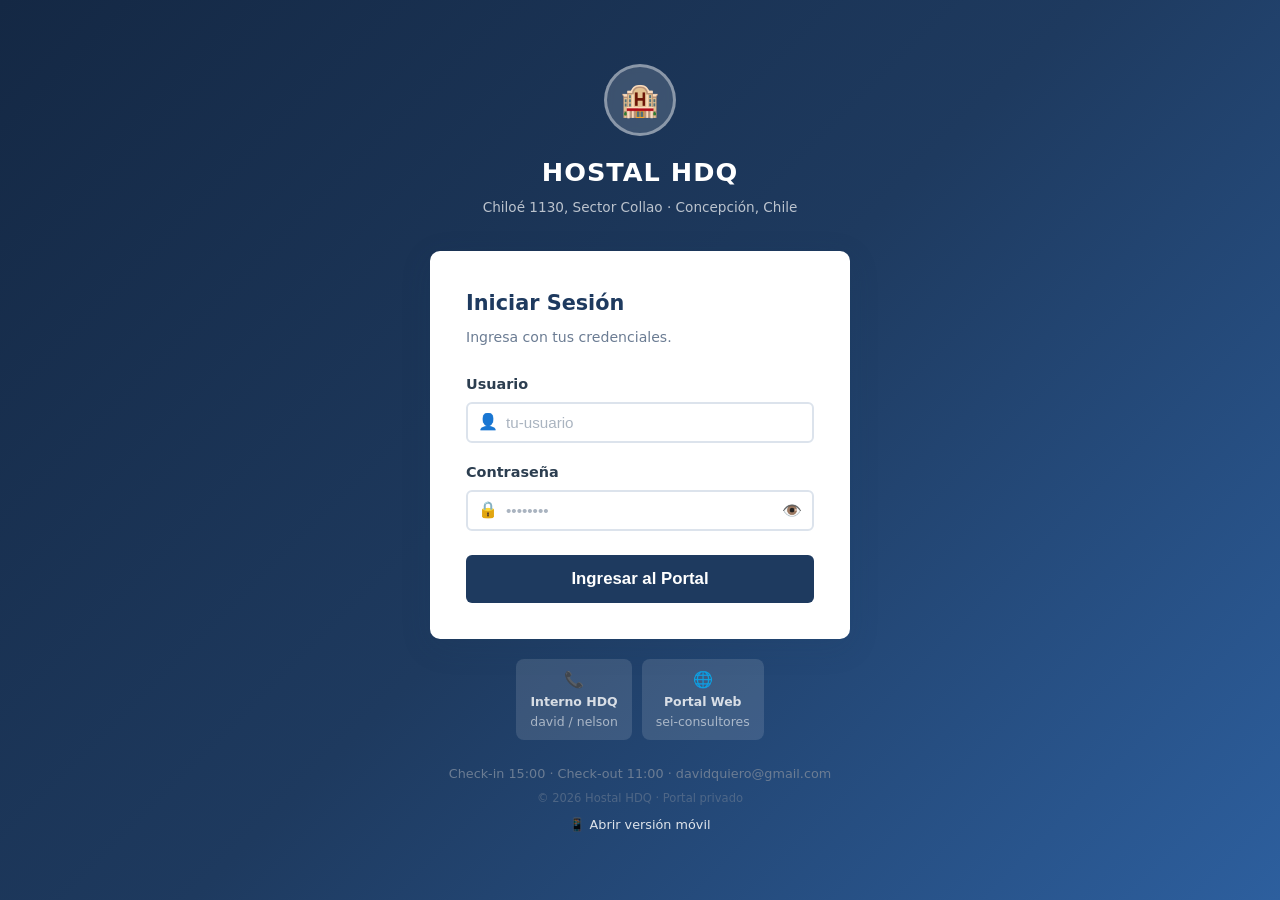
==== commit 197ea978: "Agregar versión móvil del portal (movil/) App web pensada 100% para celular que usa los mismos datos" ====
--- a/index.html
+++ b/index.html
@@ -8,7 +8,19 @@
   <link rel="icon" type="image/svg+xml" href="data:image/svg+xml,<svg xmlns='http://www.w3.org/2000/svg' viewBox='0 0 100 100'><text y='.9em' font-size='90'>🏨</text></svg>" />
   <!-- Verificación temprana: sin parpadeo -->
   <script src="js/auth.js"></script>
-  <script>AUTH.redirectIfLoggedIn();</script>
+  <script>
+    /* En celulares se abre la versión móvil (movil/), salvo que el usuario haya
+       elegido "Versión escritorio" desde ella en esta sesión del navegador. */
+    (function () {
+      var preferDesk = false;
+      try { preferDesk = sessionStorage.getItem('hdq_prefer_desktop') === '1'; } catch (e) {}
+      if (!preferDesk && window.matchMedia('(max-width: 768px) and (pointer: coarse)').matches) {
+        window.location.replace('movil/');
+      } else {
+        AUTH.redirectIfLoggedIn();
+      }
+    })();
+  </script>
 </head>
 <body class="login-page">
 
@@ -77,6 +89,9 @@
     <p style="margin-top:4px;font-size:0.72rem;opacity:0.6;">
       © 2026 Hostal HDQ · Portal privado
     </p>
+    <p style="margin-top:8px;font-size:0.8rem;">
+      <a href="movil/" style="color:rgba(255,255,255,0.85);">📱 Abrir versión móvil</a>
+    </p>
   </div>
 </div>
 
